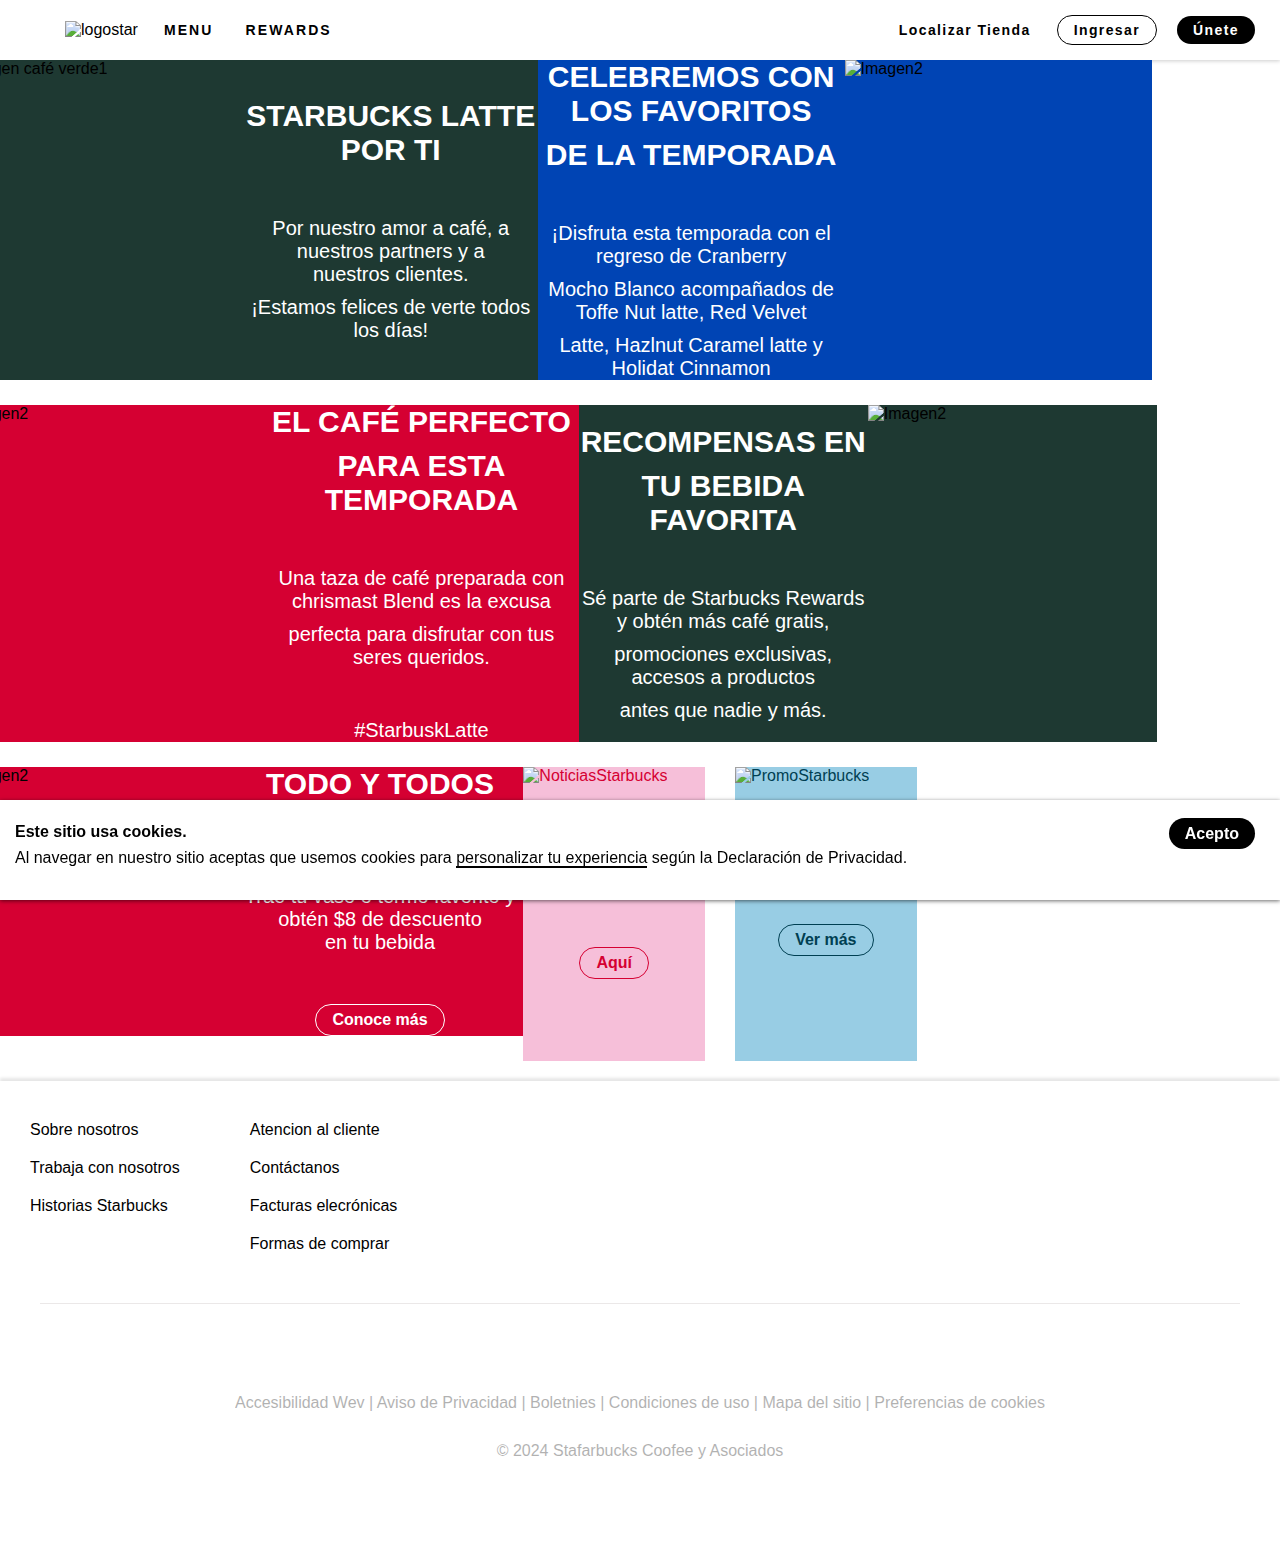
==== index.html @ 6abc4352 "Le mejoré los bordes al footer de redes sociales, agregué tro div para elcontenedor" ====
<!DOCTYPE html>
<html lang="en">
<head>
    <meta charset="UTF-8">
    <meta name="viewport" content="width=device-width, initial-scale=1.0">
    <title>Tarjetas</title>
    <link rel="shortcut icon" href="https://www.starbucks.com.mx/static/images/logo.svg" type="imagen/x-icon">
    <script src="https://kit.fontawesome.com/7f0e95ac92.js" crossorigin="anonymous"></script>
    <link rel="stylesheet" href="tarjetas.css">
</head>

<body>
    <main class="contenedor-tarjetas">
        <!--Menú de Navegación-->
        <header class="caja-nav">
            <nav class="nav">
                <ul class="menu-izquierdo">
                    <li>
                        <img src="https://www.starbucks.com.mx/static/images/logo.svg" 
                        class="nav-logo" alt="logostar">
                    </li>
                    <li class="nav-item">
                        <button class="boton-nav"> 
                            <b>Menu</b> 
                        </button> 
                    </li> 
    
                    <li class="nav-item">
                        <button class="boton-nav"> 
                            <b>rewards</b> 
                        </button> 
                    </li>
                </ul>
    
                <ul class="menu-derecho">
                    <li class="nav-item">
                        <button class="boton-nav"> 
                            <i class="fa-solid fa-location-dot"></i>
                            <b>Localizar Tienda</b> 
                        </button>
                    </li>
    
                    <li class="nav-item">
                        <button id="b-ingresar" class="boton-nav"> 
                            <b>Ingresar</b> 
                        </button>
                    </li>
    
                    <li class="nav-item">
                        <button id="b-unete" class="boton-nav"> 
                            <b>Únete</b> 
                        </button>
                    </li>
                </ul>
            </nav>

        </header>

        <!--TARJETAS HORIZONTALES DE COLORES-->
        <div class="tarjetas-colores">

            <!--Tarjeta 1-->
            <div class="tarjeta-verde tarjeta">
                <div class="contenedor-imagen">
                    <img src="https://djftrby1k8irl.cloudfront.net/s3fs-public/2024-11%2F2024-10_SB_Latte.png?auto=format,compress&q=70&crop=focalpoint&ar=1.8:1.0&w=1400&fit=max" 
                    class="imagen" alt="Imagen café verde1">
                </div>
    
                <div class="contenedor-texto">
                    <h2>STARBUCKS LATTE POR TI</h2>
                    <p class="margenes-tex">Por nuestro amor a café, a nuestros partners y a</p>
                    <p>nuestros clientes.</p>
                    <p class="margen-lineas">¡Estamos felices de verte todos los días!</p>
                </div>
            </div>

            <!--Tarjeta 2-->        
            <div class="tarjeta-azul tarjeta">
                <div class="contenedor-texto">
                    <h2 > CELEBREMOS CON LOS FAVORITOS</h2>
                    <h2 class="margen-lineas">DE LA TEMPORADA</h2> 
                    <p class="margenes-tex">¡Disfruta esta temporada con el regreso de Cranberry</p>
                    <p class="margen-lineas">Mocho Blanco acompañados de Toffe Nut latte, Red Velvet</p> 
                    <p class="margen-lineas">Latte, Hazlnut Caramel latte y Holidat Cinnamon</p>   
                </div>
    
                <div class="contenedor-imagen">
                    <img src="https://djftrby1k8irl.cloudfront.net/s3fs-public/2024-11%2FHOLIDAY_2024-Spooky.png?auto=format,compress&q=70&crop=focalpoint&ar=1.8:1.0&w=1400&fit=max" 
                    class="imagen" alt="Imagen2 ">
                </div>
            </div>

            <!--Tarjeta 3-->
            <div class="tarjeta-roja tarjeta">
                <div class="contenedor-imagen">
                    <img src="https://djftrby1k8irl.cloudfront.net/s3fs-public/2024-11%2FMerch.png?auto=format,compress&q=70&crop=focalpoint&ar=1.8:1.0&w=1400&fit=max" 
                    class="imagen" alt="Imagen2">
                </div>
    
                <div class="contenedor-texto">
                    <h2 > <b> EL CAFÉ PERFECTO </b> </h2>
                    <h2 class="margen-lineas">PARA ESTA TEMPORADA</h2> 
                    <p class="margenes-tex">Una taza de café preparada con chrismast Blend es la excusa</p>
                    <p class="margen-lineas">  perfecta para disfrutar con tus seres queridos. </p> 
                    <p class="margenes-tex">#StarbuskLatte</p>   
                </div>

            </div>

            <!--Tarjeta 4-->
            <div class="tarjeta-verde tarjeta">
                <div class="contenedor-texto">
                    <h2 > RECOMPENSAS EN</h2>
                    <h2 class="margen-lineas">TU BEBIDA FAVORITA</h2> 
                    <p class="margenes-tex"> Sé parte de Starbucks Rewards y obtén más café gratis,</p>
                    <p class="margen-lineas">promociones exclusivas, accesos a productos</p> 
                    <p class="margen-lineas">antes que nadie y más.</p>   
                </div>
    
                <div class="contenedor-imagen">
                    <img src="https://djftrby1k8irl.cloudfront.net/s3fs-public/2024-11%2Fstarbucks_rewards.png?auto=format,compress&q=70&crop=focalpoint&ar=1.8:1.0&w=1400&fit=max" 
                    class="imagen" alt="Imagen2 ">
                </div>
            </div>

            <!--Tarjeta 5-->
            <div class="tarjeta-roja tarjeta">
                <div class="contenedor-imagen">
                    <img src="https://djftrby1k8irl.cloudfront.net/s3fs-public/2024-11%2F2024-10_HOLIDAY_2024_Apple%20(1).png?auto=format,compress&q=70&crop=focalpoint&ar=1.8:1.0&w=1400&fit=max" 
                    class="imagen" alt="Imagen2">
                </div>
    
                <div class="contenedor-texto">
                    <h2 > TODO Y TODOS POR EL PLANETA</h2>
                    <p class="margenes-tex">Trae tu vaso o termo favorito y obtén $8 de descuento</p> 
                    <p class="margenes-lineas">en tu bebida</p>
                    <button class="btn btn-horizontal margenes-tex"> 
                        <a class="links" href="https://www.starbucks.com.mx/articulo/todo-y-todos-por-el-planeta-0" target="_blank"><b>Conoce más</b></a>
                    </button>
                </div>
            </div>

            <!--Tarjetas verticales 1 y 2-->
            <div class="contenedor-tarj-verticales">

                <div class="tarjeta-rosa contenedor-imagen">
                    <img src="https://djftrby1k8irl.cloudfront.net/s3fs-public/2024-11%2FNoticias.png?auto=format,compress&q=70&crop=focalpoint&ar=1.8:1.0&w=1400&fit=max" 
                    class="imagen" alt="NoticiasStarbucks">
    
                    <div class="contenedor-texto-vertical">
                        <p>Consulta los eventos más</p>
                        <p class="margen-lineas">recientes</p>
                        <button class="btn margenes-tex color-rosa"> 
                            <a class="links" href="https://www.starbucks.com.mx/seccion/boletines" target="_blank"><b>Aquí</b></a>
                        </button>
                    </div>
                </div>
    
                <div class="tarjeta-azul-vertical contenedor-imagen">
                    <img src="https://djftrby1k8irl.cloudfront.net/s3fs-public/2024-11%2FTC.png?auto=format,compress&q=70&crop=focalpoint&ar=1.8:1.0&w=1400&fit=max" 
                    class="imagen" alt="PromoStarbucks">
    
                    <div class="contenedor-texto-vertical">
                        <p>Terminos y </p>
                        <p class="margen-lineas">condiciones</p>
                        <button class="btn margenes-tex color-azul"> 
                            <a class="links" href="https://www.starbucks.com.mx/seccion/terminos-y-condiciones" target="_blank">
                                <b>Ver más</b> 
                            </a> 
                        </button>
                    </div>
                </div>
                
            </div>

        </div>

        <!-----FOOTER de CONTACTO----->
        <footer class="footer">
            <div class="footer-contacto">
                <div class="footer-contacto-info1">
                    <p>Sobre nosotros</p>
                    <p><a class="links" href="">Trabaja con nosotros</a></p>
                    <p><a class="links" href="">Historias Starbucks</a></p>
                </div>
    
                <div class="footer-contacto-info1">
                    <p>Atencion al cliente</p>
                    <p><a class="links" href="">Contáctanos</a></p>
                    <p><a class="links" href="">Facturas elecrónicas</a></p>
                    <p><a class="links" href="">Formas de comprar</a></p>
                </div>
            </div>
        </footer>

        <!-----FOOTER de RedesSociales----->
        <footer class="footer-aviso">
            <div class="contenedor-aviso">
                <div class="borde-aviso">
                    <div class="logos">
                        <i class="fa-brands fa-facebook"></i>
                        <i class="fa-brands fa-square-instagram"></i>
                        <i class="fa-brands fa-x-twitter"></i>
                        <i class="fa-brands fa-youtube"></i>
                    </div>
                    <p class="texto-aviso "> Accesibilidad Wev | 
                        Aviso de Privacidad |
                        Boletnies  |
                        Condiciones de uso |
                        Mapa del sitio  |
                        Preferencias de cookies 
                    </p>
                    <p class="texto-aviso">&copy; 2024  Stafarbucks Coofee y Asociados</p>
                </div>
            </div>

        </footer>


        <!--Avios de Cookies-->
        <div class="contenedor-caja-cookies">

            <div class="caja-aviso">
                <p class="aviso">Este sitio usa cookies.</p>
                <div>
                    <span >Al navegar en nuestro sitio aceptas que usemos cookies para </span>
                    <a class="links" href="https://www.starbucks.com.mx/articulo/declaracion-privacidad" target="_blank">personalizar tu experiencia</a> 
                    <span >según la Declaración de Privacidad.</span>
                </div>                
            </div>
    
            <div class="caja-boton-aviso">
                <a href="" class="btn"> Acepto </a>
            </div>
    
        </div>
    </main>
    
</body>
</html>
---- tarjetas.css ----
*{
    margin: 0;
    box-sizing: border-box;
    font-family: SoDo Sans,Helvetica,Arial,sans-serif;
}

/*--------Contenedor general--------*/
.contenedor-tarjetas{
    display: flex;
    flex-direction: column;
    align-items: center;

}

/*--------------Menú de Navegación--------------*/
.caja-nav{
    width: 100%;
    box-shadow: 0 1px 4px rgba(0, 0, 0, .2);
    padding: 15px;
}
.nav{
    display: flex;
    justify-content: space-between;
    max-width: 1230px;
    margin: 0 auto;   
}
.boton-nav{
    letter-spacing: .1em;
    background: none;
    border: 0px;
    font-size: 14px;
    cursor: pointer;
}
.boton-nav:hover{
    color: rgb(4, 102, 4);
}
.menu-izquierdo .nav-logo{
    width: 80%;
}
.menu-izquierdo .nav-item .boton-nav{
    text-transform: uppercase;
    letter-spacing: .15em;
}
.menu-izquierdo .nav-item:hover{

    border-bottom: 5px solid grey;
}
.nav ul{
    display: flex;
    list-style: none;
    align-items: center;
    gap: 20px;
}
.menu-derecho .nav-item #b-ingresar,#b-unete{
    border-radius: 50px;
    padding: 7px 16px;
    line-height: 1;

}
#b-ingresar{
    border: 1px solid black;
}

#b-unete{
    background-color: black;
    color: white;
}


/*-----Primeras tarjetas de colores horizontales-----*/
.tarjetas-colores{
    display: flex;
    flex-wrap: wrap;
    width: 1380px;
}
.tarjeta{
    display: flex;
    flex-wrap: wrap;
    margin-bottom: 25px;
}
/*Imagen y texto dentro de cada tarjeta horizontal*/
.contenedor-texto{
    width: 50%;
    text-align: center;
    font-size: 20px;
    justify-content: center;
    align-content: center;
    color: white;
}
.contenedor-imagen{
    width: 50%;
}
.imagen{
    width: 100%;
}
.margenes-tex{
    margin-top: 50px;
}
.margen-lineas{
    margin-top: 10px;
}

/*Colores de las tarjetas principales horizontales*/
.tarjeta-verde{
    background-color:rgb(30, 57, 50);
}
.tarjeta-azul{
    background-color:rgb(0, 68, 180);
}
.tarjeta-roja{
    background-color:rgb(213, 0, 50);
}

/*--------Botones de tarjetas generales--------*/
.btn{
    background: none;
    border-radius: 50px;
    padding: 7px 16px;
    line-height: 1;
    font-size: 16px;
    cursor: pointer;
}
.btn-horizontal{
    border:1px solid white;
    color: white;
}
.btn-horizontal:hover {
    background-color:rgb(229, 1, 73);
}
.links{ 
/*Elimina la linea inferior del borde y 
el estilo de letra azulada*/
    color: inherit;
    text-decoration: none;
}

/*-----------Tarjetas VERTICALES----------------*/
.contenedor-tarj-verticales{
    display: flex;
}
    /*Contenido tarjetas verticales*/
.tarjeta-rosa{
    background-color:#f6bfd9;
    color: #d50032;
    border-right:15px solid white;
}
.tarjeta-azul-vertical{
    background-color:#98cde4;
    color: #003f52;
    border-left:15px solid white;
}
.contenedor-texto-vertical{
    text-align: center;
    font-size: 20px;
    padding: 33PX 0PX 30PX 0PX;
}
.color-rosa{
    border:1px solid #d50032;
}
.color-azul{
    border:1px solid #003f52;
}
.contenedor-texto-vertical button{
    color: inherit;
}


/*-------------FOOTER DE CONTACTO-----------*/
.footer{
    display: flex;
    width: 100%;
    height: 100%;
    margin-top: 20px;
    box-shadow: 0 -3px 3px rgba(0, 0, 0, .1);
}

.footer .footer-contacto{
    display: flex;
    padding: 30px 0px 40px 20px;
    gap: 50px;
}
.footer-contacto-info1 p{
    padding: 10px;
}

.footer-aviso{
    display: flex;
    width: 100%;
    justify-content: center;
}
.contenedor-aviso{
    width: 1200px;
    border-top: 1px solid rgb(235, 232, 232);
    padding-top: 22px;
}   
.borde-aviso{
    justify-items: center;
}
.logos{
    gap: 50px !important;
}

.logos i{
    font-size: 33px;
    padding-right: 20px;
}

.contenedor-aviso p{
    color: black;
    opacity: 30%;
    padding-top: 30px;
}

/*---------Aviso de cookies------------*/
.contenedor-caja-cookies{
    display: flex;
    position: sticky;
    bottom: 0;
    width: 100%;
    height: 100px;
    padding: 15px;
    justify-content: space-between;
    background-color: white;
    box-shadow: 0 1px 4px rgba(0, 0, 0, .58);
}
.caja-aviso a{
    border-bottom: 2px solid black;
}
.aviso{
    font-weight: 700;
    color: black;
    padding-top: 8px;
}
.caja-aviso div{
    padding-top: 8px;
}
.caja-boton-aviso{
    padding: 10px;
}
.caja-boton-aviso a{
    background-color: black;
    color: white;
    font-weight: 700;
    text-decoration: none;
}
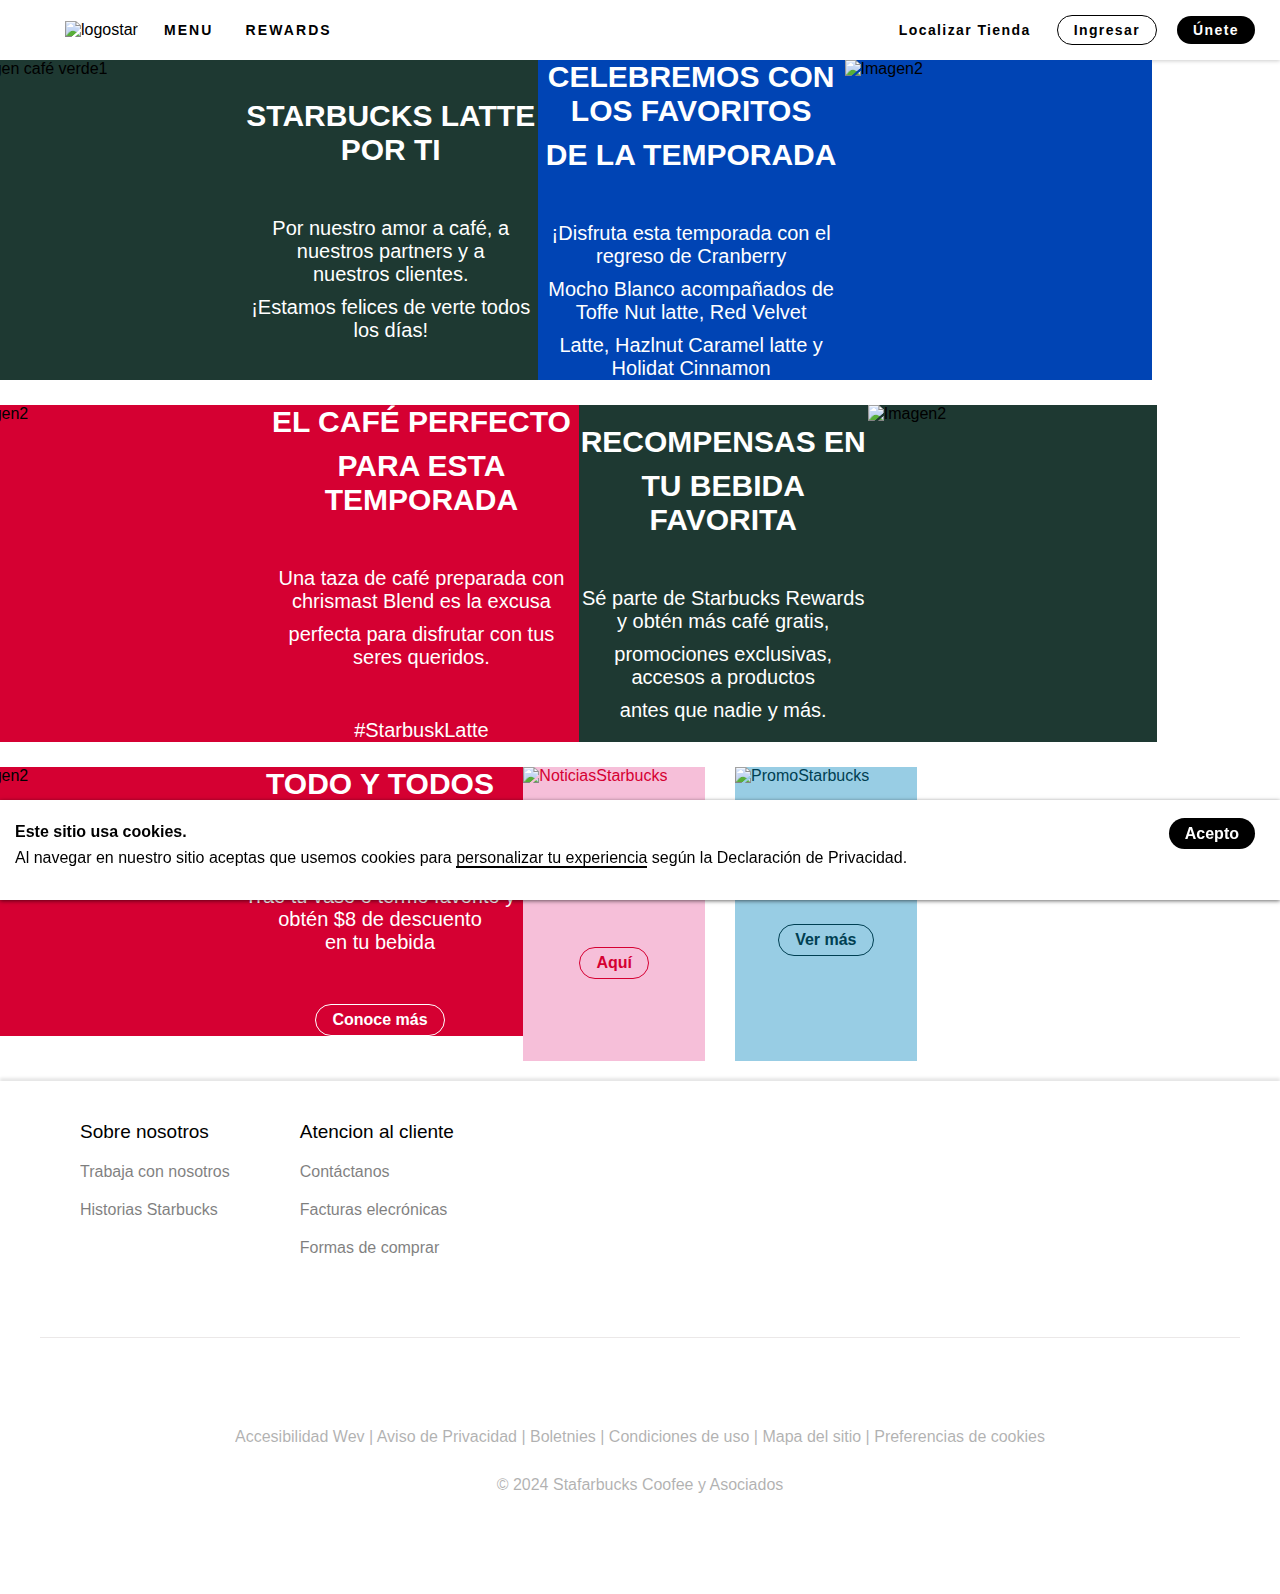
==== commit 1c002932: "Añadí un div al footer de contacto para darle una hubicacion ficon 1300 width" ====
--- a/index.html
+++ b/index.html
@@ -177,18 +177,20 @@
 
         <!-----FOOTER de CONTACTO----->
         <footer class="footer">
-            <div class="footer-contacto">
-                <div class="footer-contacto-info1">
-                    <p>Sobre nosotros</p>
-                    <p><a class="links" href="">Trabaja con nosotros</a></p>
-                    <p><a class="links" href="">Historias Starbucks</a></p>
-                </div>
-    
-                <div class="footer-contacto-info1">
-                    <p>Atencion al cliente</p>
-                    <p><a class="links" href="">Contáctanos</a></p>
-                    <p><a class="links" href="">Facturas elecrónicas</a></p>
-                    <p><a class="links" href="">Formas de comprar</a></p>
+            <div class="contenedor-contacto">
+                <div class="footer-contacto">
+                    <div class="footer-contacto-info1">
+                        <p class="grosor">Sobre nosotros</p>
+                        <p ><a class="links" href="">Trabaja con nosotros</a></p>
+                        <p><a class="links" href="">Historias Starbucks</a></p>
+                    </div>
+        
+                    <div class="footer-contacto-info1">
+                        <p class="grosor">Atencion al cliente</p>
+                        <p><a class="links" href="">Contáctanos</a></p>
+                        <p><a class="links" href="">Facturas elecrónicas</a></p>
+                        <p><a class="links" href="">Formas de comprar</a></p>
+                    </div>
                 </div>
             </div>
         </footer>
--- a/tarjetas.css
+++ b/tarjetas.css
@@ -172,17 +172,32 @@
     height: 100%;
     margin-top: 20px;
     box-shadow: 0 -3px 3px rgba(0, 0, 0, .1);
-}
-
-.footer .footer-contacto{
-    display: flex;
-    padding: 30px 0px 40px 20px;
+    justify-content: center;
+}
+.contenedor-contacto{
+    width: 1300px;
+}
+
+.footer-contacto{
+    display: flex;
+    padding: 30px 0px 70px 70px;
     gap: 50px;
 }
-.footer-contacto-info1 p{
+.footer-contacto-info1 p {
     padding: 10px;
 }
-
+.footer-contacto-info1 p a{
+    opacity: 50%;
+}
+.footer-contacto-info1 p a:hover{
+    opacity: 100%;
+}
+.grosor{
+    font-size: 19px;
+    font-weight: 520;
+}
+
+/*-------------FOOTER de REDES SOCIALES-----------*/
 .footer-aviso{
     display: flex;
     width: 100%;
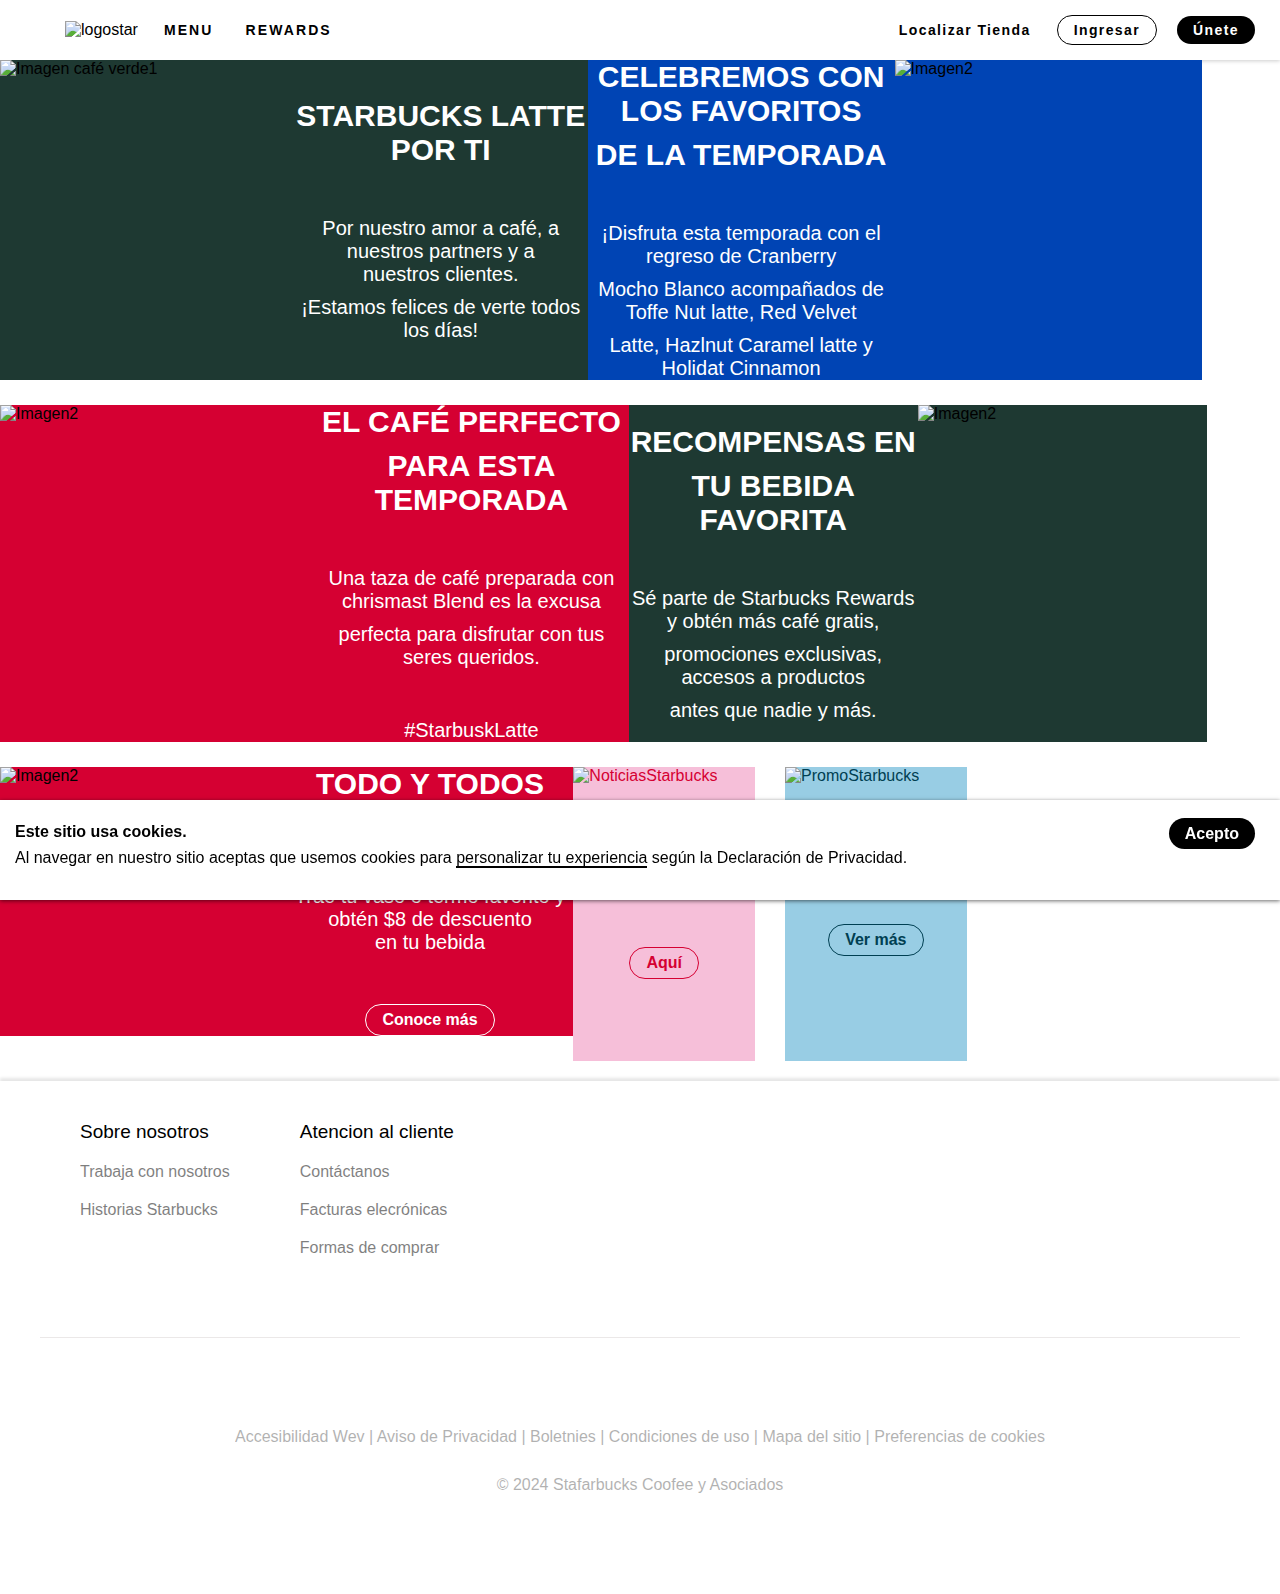
==== commit f2b2878a: "Añadí un menú de navegacion para celuar que aparece con el media queria de max 600px" ====
--- a/index.html
+++ b/index.html
@@ -3,7 +3,7 @@
 <head>
     <meta charset="UTF-8">
     <meta name="viewport" content="width=device-width, initial-scale=1.0">
-    <title>Tarjetas</title>
+    <title>Homepage | Stafarbucks</title>
     <link rel="shortcut icon" href="https://www.starbucks.com.mx/static/images/logo.svg" type="imagen/x-icon">
     <script src="https://kit.fontawesome.com/7f0e95ac92.js" crossorigin="anonymous"></script>
     <link rel="stylesheet" href="tarjetas.css">
@@ -55,6 +55,20 @@
             </nav>
 
         </header>
+        <!--Menú de navegación celular-->
+        <header class="caja-nav-celular">
+            <nav class="nav">
+                <ul class="menu-izquierdo">
+                    <li>
+                        <img src="https://www.starbucks.com.mx/static/images/logo.svg" 
+                        class="nav-logo" alt="logostar">
+                    </li>
+                </ul>
+                <ul class="menu-derecho">
+                </ul>
+            </nav>
+
+        </header>
 
         <!--TARJETAS HORIZONTALES DE COLORES-->
         <div class="tarjetas-colores">
@@ -202,8 +216,8 @@
                     <div class="logos">
                         <i class="fa-brands fa-facebook"></i>
                         <i class="fa-brands fa-square-instagram"></i>
-                        <i class="fa-brands fa-x-twitter"></i>
-                        <i class="fa-brands fa-youtube"></i>
+                        <i class="fa-brands fa-square-x-twitter"></i>
+                        <i class="fa-brands fa-square-youtube"></i>
                     </div>
                     <p class="texto-aviso "> Accesibilidad Wev | 
                         Aviso de Privacidad |
--- a/tarjetas.css
+++ b/tarjetas.css
@@ -4,16 +4,16 @@
     font-family: SoDo Sans,Helvetica,Arial,sans-serif;
 }
 
-/*--------Contenedor general--------*/
-.contenedor-tarjetas{
-    display: flex;
-    flex-direction: column;
-    align-items: center;
-
-}
+
 
 /*--------------Menú de Navegación--------------*/
 .caja-nav{
+    width: 100%;
+    box-shadow: 0 1px 4px rgba(0, 0, 0, .2);
+    padding: 15px;
+}
+.caja-nav-celular{
+    display: none;
     width: 100%;
     box-shadow: 0 1px 4px rgba(0, 0, 0, .2);
     padding: 15px;
@@ -60,22 +60,27 @@
 #b-ingresar{
     border: 1px solid black;
 }
-
 #b-unete{
     background-color: black;
     color: white;
 }
-
+/*--------Contenedor general--------*/
+.contenedor-tarjetas{
+    display: flex;
+    flex-direction: column;
+    align-items: center;
+}
 
 /*-----Primeras tarjetas de colores horizontales-----*/
 .tarjetas-colores{
     display: flex;
     flex-wrap: wrap;
-    width: 1380px;
+    width: 100%;
+
 }
 .tarjeta{
     display: flex;
-    flex-wrap: wrap;
+    flex-wrap: nowrap;
     margin-bottom: 25px;
 }
 /*Imagen y texto dentro de cada tarjeta horizontal*/
@@ -218,8 +223,12 @@
 .logos i{
     font-size: 33px;
     padding-right: 20px;
-}
-
+    cursor: pointer;
+}
+.logos i:hover{
+    transform:translate(0px, -2px)
+    
+}
 .contenedor-aviso p{
     color: black;
     opacity: 30%;
@@ -258,3 +267,35 @@
     font-weight: 700;
     text-decoration: none;
 }
+
+/*-------------Diseño responsivo--------------*/
+@media (max-width: 600px) {
+
+    body {
+      font-size: 13px; /* Tamaño de fuente adecuado para pantallas pequeñas */
+    }
+    .tarjeta{
+        display: block;
+        justify-items: center;
+        flex-wrap: nowrap;
+        margin-bottom: 25px;
+    }
+    .contenedor-imagen{
+        width: 100%;
+    }
+    .contenedor-texto{
+        padding: 15px;
+    }
+    .caja-nav{
+        display: none;
+
+    }
+    .caja-nav-celular{
+        display: flex;
+        justify-content: flex-start;
+    }
+    .caja-nav-celular .nav{
+        margin: 0;
+        justify-content: start;
+    }
+}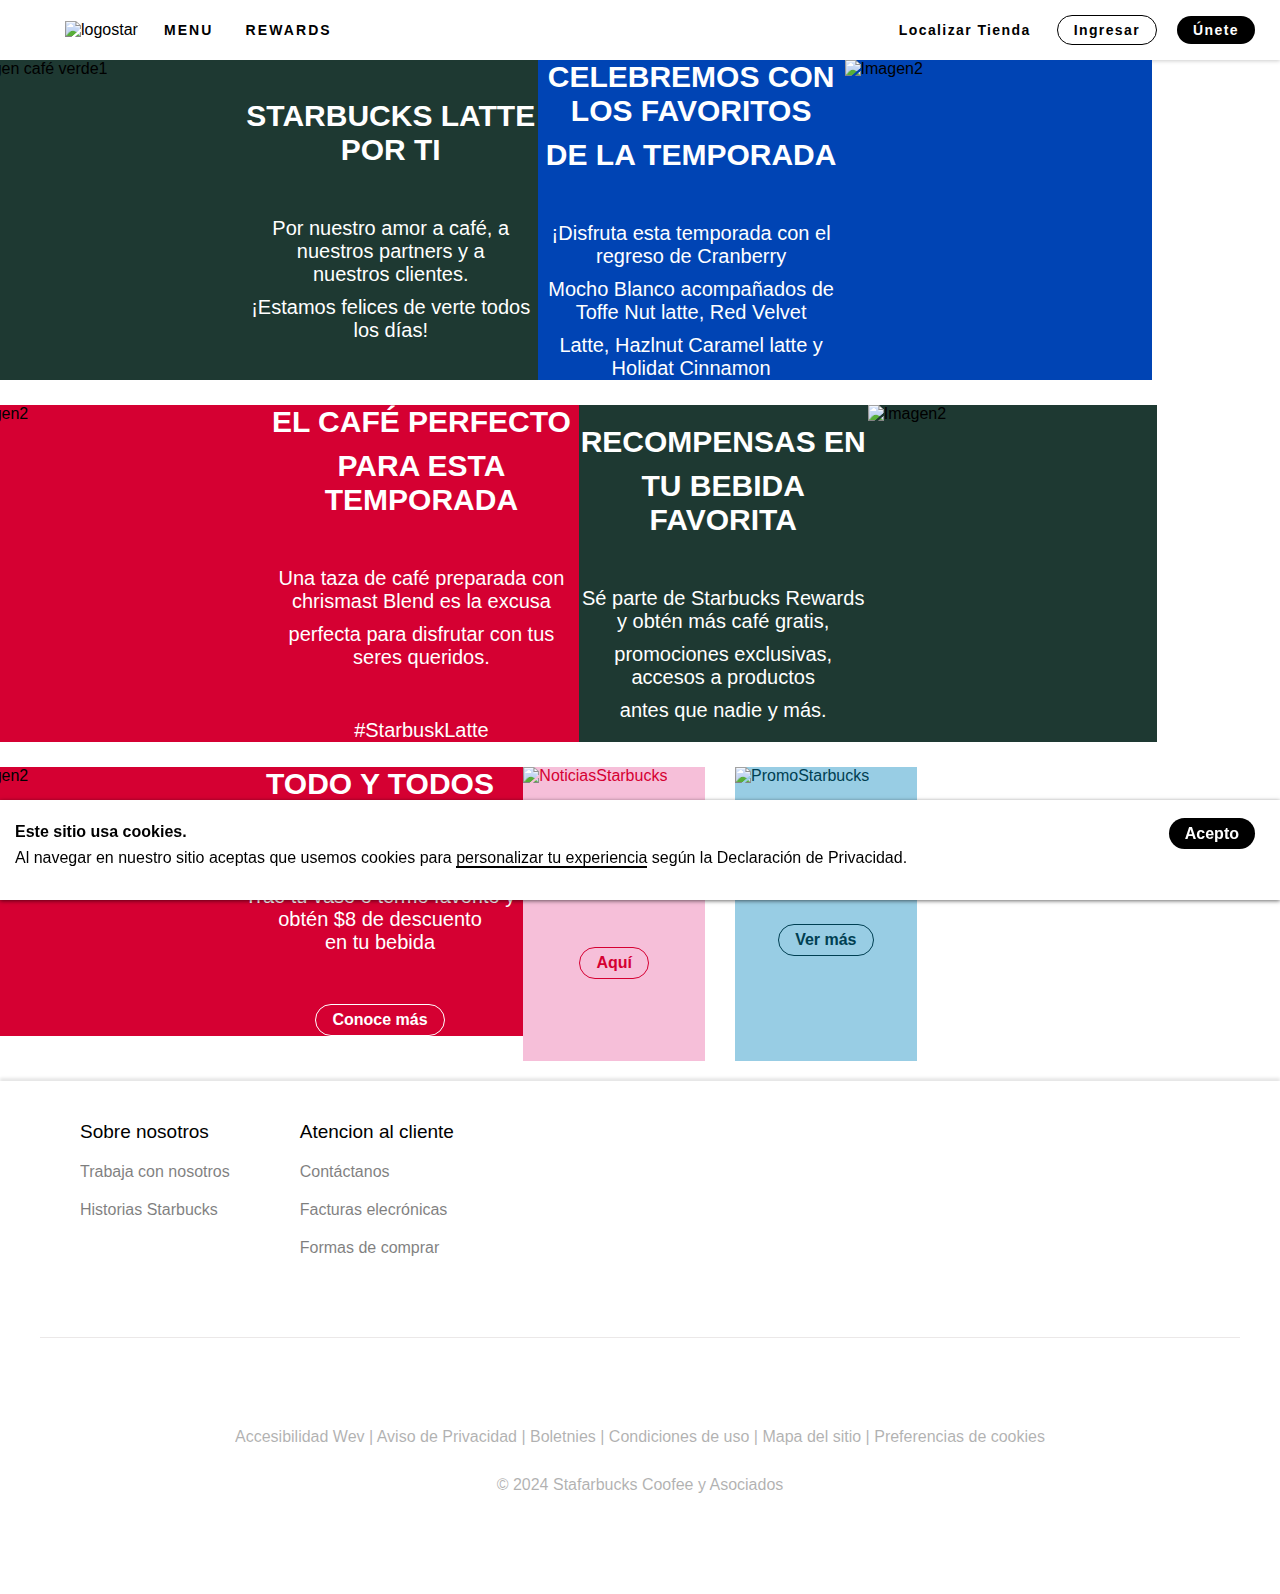
==== commit 35aa6da8: "Corregegí el tamaño de las tarjetas colores y del media queria para mantener la alineación al moment" ====
--- a/index.html
+++ b/index.html
@@ -231,8 +231,7 @@
             </div>
 
         </footer>
-
-
+        
         <!--Avios de Cookies-->
         <div class="contenedor-caja-cookies">
 
--- a/tarjetas.css
+++ b/tarjetas.css
@@ -3,9 +3,12 @@
     box-sizing: border-box;
     font-family: SoDo Sans,Helvetica,Arial,sans-serif;
 }
-
-
-
+/*--------Contenedor general--------*/
+.contenedor-tarjetas{
+    display: flex;
+    flex-direction: column;
+    align-items: center;
+}
 /*--------------Menú de Navegación--------------*/
 .caja-nav{
     width: 100%;
@@ -64,19 +67,13 @@
     background-color: black;
     color: white;
 }
-/*--------Contenedor general--------*/
-.contenedor-tarjetas{
-    display: flex;
-    flex-direction: column;
-    align-items: center;
-}
+
 
 /*-----Primeras tarjetas de colores horizontales-----*/
 .tarjetas-colores{
     display: flex;
     flex-wrap: wrap;
-    width: 100%;
-
+    width: 1380px;
 }
 .tarjeta{
     display: flex;
@@ -274,12 +271,16 @@
     body {
       font-size: 13px; /* Tamaño de fuente adecuado para pantallas pequeñas */
     }
+    
     .tarjeta{
         display: block;
         justify-items: center;
         flex-wrap: nowrap;
         margin-bottom: 25px;
     }
+    .tarjetas-colores{
+        width: 100%;
+    }
     .contenedor-imagen{
         width: 100%;
     }
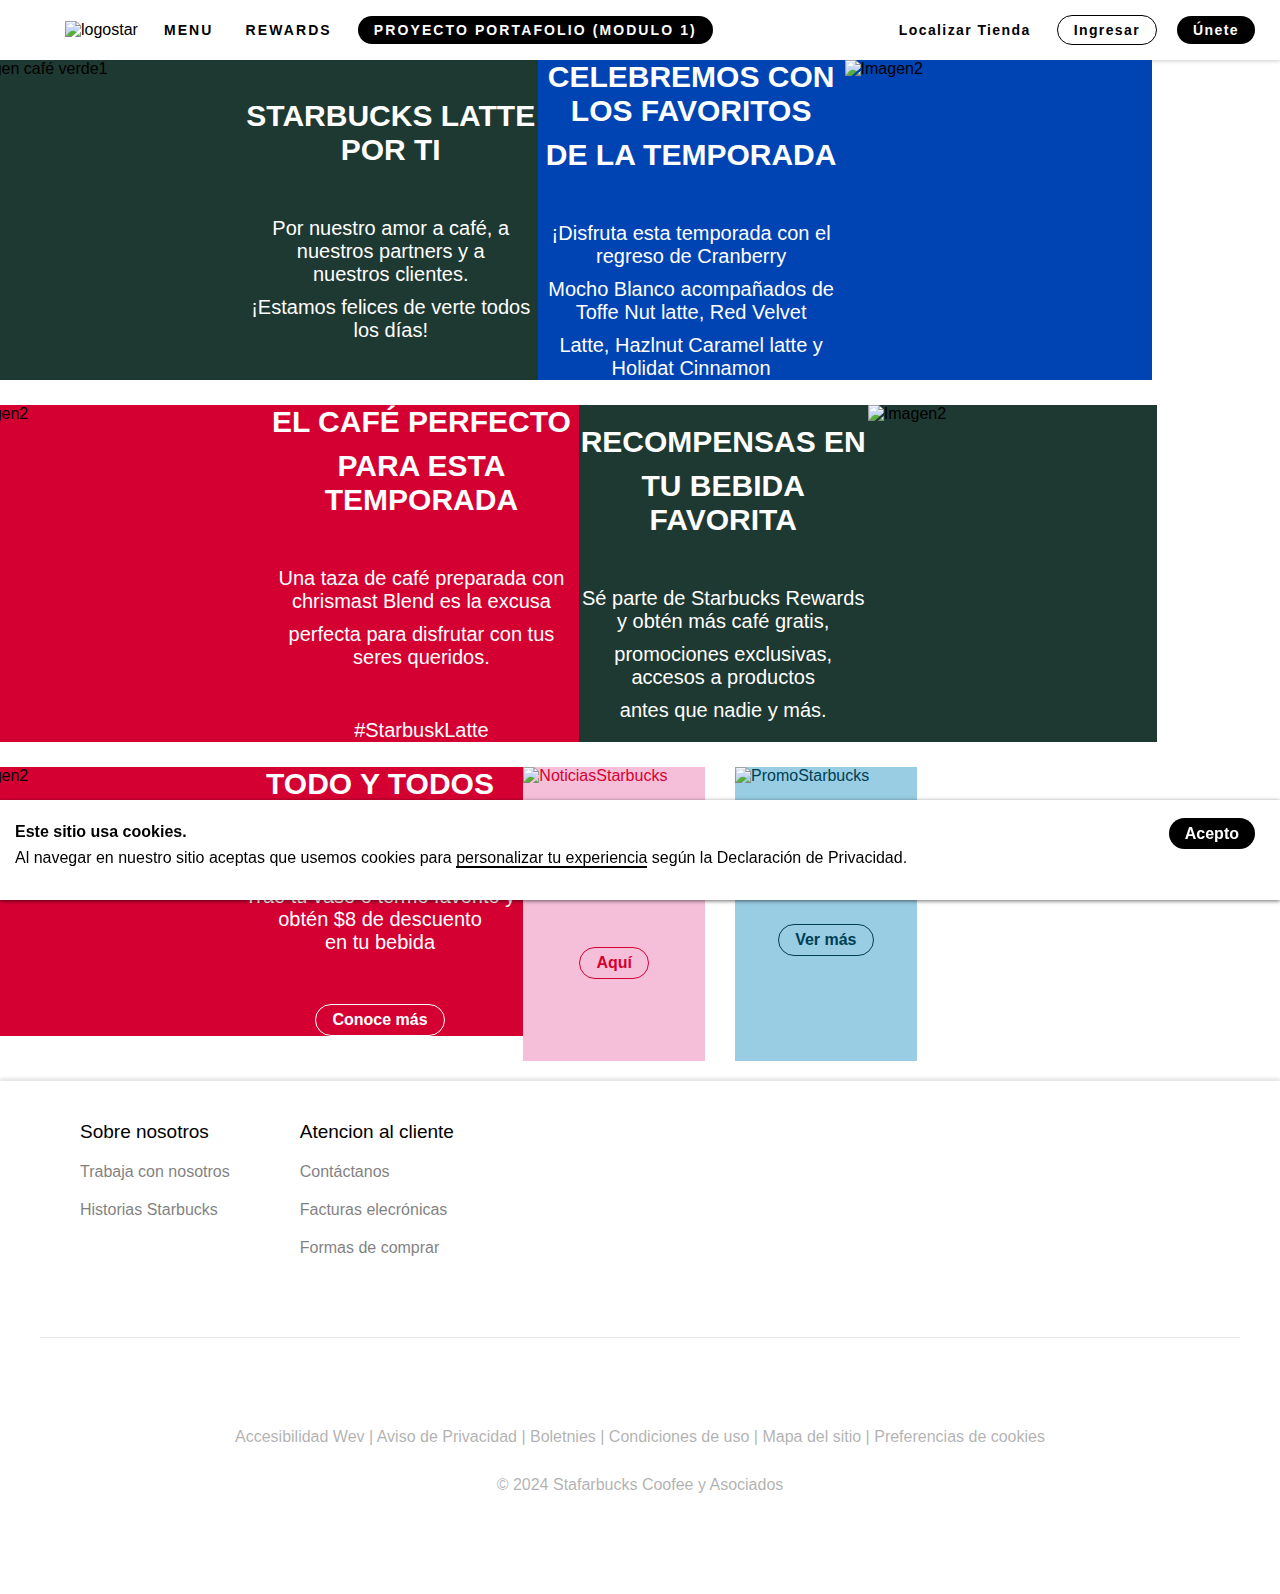
==== commit 65643e9c: "Añadí un botón para llevar a mi pagina de portafilio" ====
--- a/index.html
+++ b/index.html
@@ -30,6 +30,13 @@
                             <b>rewards</b> 
                         </button> 
                     </li>
+                    <li class="nav-item">
+                        <button id="b-modulo" class="boton-nav">
+                            <a href="https://cesarmath.github.io/Proyecto-Final/" class="links">
+                                <b>PROYECTO PORTAFOLIO (Modulo 1)</b>
+                            </a>
+                        </button>
+                    </li>
                 </ul>
     
                 <ul class="menu-derecho">
--- a/tarjetas.css
+++ b/tarjetas.css
@@ -45,8 +45,14 @@
     letter-spacing: .15em;
 }
 .menu-izquierdo .nav-item:hover{
-
     border-bottom: 5px solid grey;
+}
+#b-modulo{
+    background-color: black;
+    color: white;
+    border-radius: 50px;
+    padding: 7px 16px;
+    line-height: 1;
 }
 .nav ul{
     display: flex;
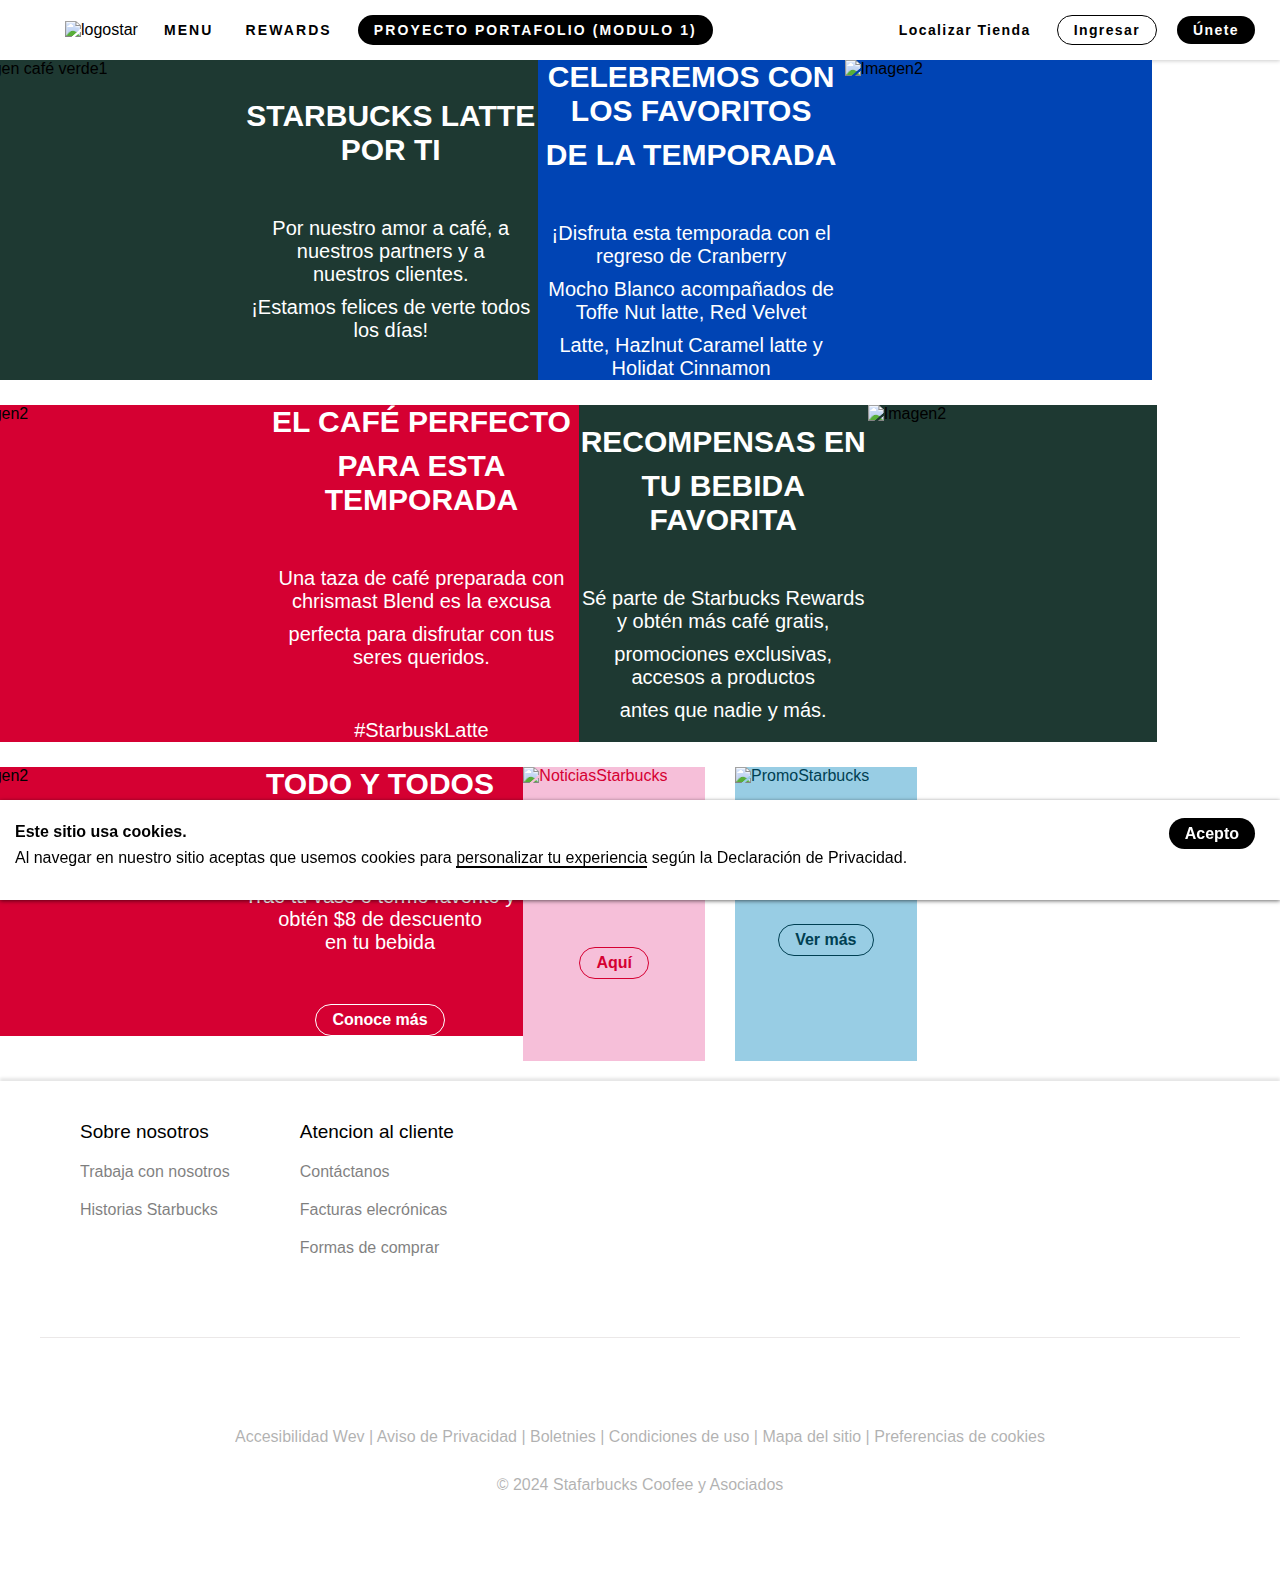
==== commit 7fe07bfd: "Añadí el boton que lleva a la pagina del modulo 1 portafolio con hover" ====
--- a/index.html
+++ b/index.html
@@ -31,11 +31,10 @@
                         </button> 
                     </li>
                     <li class="nav-item">
-                        <button id="b-modulo" class="boton-nav">
-                            <a href="https://cesarmath.github.io/Proyecto-Final/" class="links">
+                            <a href="https://cesarmath.github.io/Proyecto-Final/" 
+                            id="b-modulo" class="boton-nav links">
                                 <b>PROYECTO PORTAFOLIO (Modulo 1)</b>
                             </a>
-                        </button>
                     </li>
                 </ul>
     
--- a/tarjetas.css
+++ b/tarjetas.css
@@ -44,7 +44,7 @@
     text-transform: uppercase;
     letter-spacing: .15em;
 }
-.menu-izquierdo .nav-item:hover{
+.menu-izquierdo .nav-item button:hover{
     border-bottom: 5px solid grey;
 }
 #b-modulo{
@@ -53,6 +53,11 @@
     border-radius: 50px;
     padding: 7px 16px;
     line-height: 1;
+}
+#b-modulo:hover{
+    transition: all 0.2s ease;
+    background-color: skyblue; 
+    border-bottom: 5px solid teal;
 }
 .nav ul{
     display: flex;
